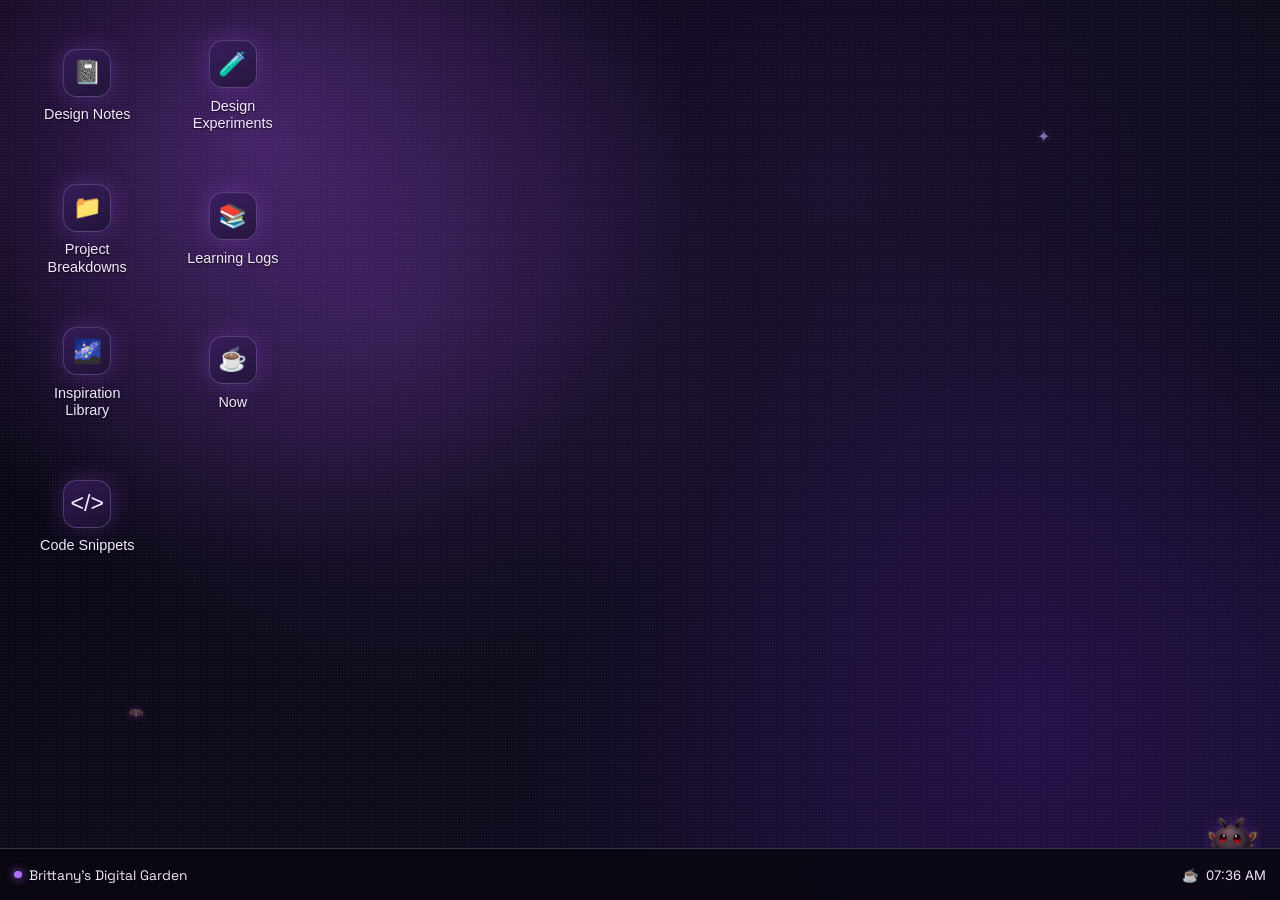
==== index.html @ ffa0adfd "Add interactive desktop environment with app content and styles - Implemented JavaScript functionali" ====
<!DOCTYPE html>
<html lang="en">
  <head>
    <meta charset="UTF-8" />
    <meta name="viewport" content="width=device-width, initial-scale=1.0" />
    <title>Brittany's Digital Garden</title>
    <link rel="preconnect" href="https://fonts.googleapis.com" />
    <link rel="preconnect" href="https://fonts.gstatic.com" crossorigin />
    <link
      href="https://fonts.googleapis.com/css2?family=Inter:wght@400;500;600;700&family=Space+Grotesk:wght@500;700&display=swap"
      rel="stylesheet"
    />
    <link rel="stylesheet" href="styles.css" />
  </head>
  <body>
    <a class="skip-link" href="#desktop-main">Skip to desktop content</a>

    <div class="wallpaper" aria-hidden="true">
      <div class="stars"></div>
      <div class="nebula"></div>
      <div class="grain"></div>
      <div class="moth moth-1">✦</div>
      <div class="moth moth-2">🦇</div>
      <div class="mothman" title="The Mothman is watching...">
        <img src="assets/images/mothman.png" alt="" class="mothman-img" />
      </div>
    </div>

    <main id="desktop-main" class="desktop" aria-label="Brittany's desktop environment">
      <section class="desktop-icons" aria-label="Desktop shortcuts">
        <button class="desktop-icon" data-app="notes" aria-label="Open Design Notes">
          <span class="icon-art" aria-hidden="true">📓</span>
          <span class="icon-label">Design Notes</span>
        </button>
        <button class="desktop-icon" data-app="experiments" aria-label="Open Design Experiments">
          <span class="icon-art" aria-hidden="true">🧪</span>
          <span class="icon-label">Design Experiments</span>
        </button>
        <button class="desktop-icon" data-app="projects" aria-label="Open Project Breakdowns">
          <span class="icon-art" aria-hidden="true">📁</span>
          <span class="icon-label">Project Breakdowns</span>
        </button>
        <button class="desktop-icon" data-app="learning" aria-label="Open Learning Logs">
          <span class="icon-art" aria-hidden="true">📚</span>
          <span class="icon-label">Learning Logs</span>
        </button>
        <button class="desktop-icon" data-app="inspiration" aria-label="Open Inspiration Library">
          <span class="icon-art" aria-hidden="true">🌌</span>
          <span class="icon-label">Inspiration Library</span>
        </button>
        <button class="desktop-icon" data-app="now" aria-label="Open Now page">
          <span class="icon-art" aria-hidden="true">☕</span>
          <span class="icon-label">Now</span>
        </button>
        <button class="desktop-icon" data-app="snippets" aria-label="Open Code Snippets">
          <span class="icon-art" aria-hidden="true">&lt;/&gt;</span>
          <span class="icon-label">Code Snippets</span>
        </button>
      </section>

      <section class="window-layer" id="window-layer" aria-live="polite"></section>

      <footer class="taskbar" aria-label="Desktop dock">
        <div class="taskbar-title">
          <span class="dot"></span>
          Brittany's Digital Garden
        </div>
        <div id="taskbar-windows" class="taskbar-windows" aria-label="Open windows"></div>
        <div class="taskbar-right">
          <span class="taskbar-coffee" aria-hidden="true">☕</span>
          <time id="clock" aria-label="Current time"></time>
        </div>
      </footer>
    </main>

    <main class="mobile-garden" aria-label="Mobile view of Brittany's Digital Garden">
      <header class="mobile-header">
        <h1>Brittany's Digital Garden</h1>
        <p>Late-night notes, projects, and experiments.</p>
      </header>
      <section class="mobile-cards" id="mobile-cards"></section>
    </main>

    <template id="tpl-notes" data-title="Design Notes">
      <article class="content-block">
        <h2>Design Notes</h2>
        <ul class="entry-list">
          <li><strong>Typography:</strong> Pair serif headlines with clean sans body copy for a haunted editorial vibe.</li>
          <li><strong>Palette test:</strong> Lavender highlights work best when background stays near-black with soft blue-purple haze.</li>
          <li><strong>UX thought:</strong> Motion should feel like breathing, not bouncing; fade + slight scale keeps calm energy.</li>
          <li><strong>Layout study:</strong> Asymmetrical cards can still feel stable when spacing and type scale stay consistent.</li>
        </ul>
      </article>
    </template>

    <template id="tpl-projects" data-title="Project Breakdowns">
      <article class="content-block">
        <h2>Project Breakdowns</h2>
        <section>
          <h3>Java Noir Scrollytelling Project</h3>
          <p>A cinematic narrative page blending coffee culture history with atmospheric transitions and layered storytelling.</p>
          <p><strong>Tools:</strong> HTML, CSS, JavaScript, GSAP, ScrollTrigger</p>
          <p><strong>Design decisions:</strong> Dark framing, dramatic section reveals, and typewriter-like moments for pacing.</p>
        </section>
        <section>
          <h3>History of Web Design</h3>
          <p>Interactive timeline documenting major shifts in web aesthetics from table layouts to immersive interfaces.</p>
          <p><strong>Tools:</strong> Semantic HTML, CSS grid/flex, custom timeline logic</p>
          <p><strong>Design decisions:</strong> Era-based colors and restrained animation to keep educational clarity.</p>
        </section>
        <section>
          <h3>Yo-Pida Project</h3>
          <p>A character-forward concept site focused on playful motion, bright accents, and storytelling through UI.</p>
          <p><strong>Tools:</strong> Figma, Illustrator, CSS animations</p>
          <p><strong>Design decisions:</strong> Bold iconography and motion rhythm to express personality without overwhelming users.</p>
        </section>
      </article>
    </template>

    <template id="tpl-experiments" data-title="Design Experiments">
      <article class="content-block">
        <h2>Design Experiments</h2>
        <ul class="entry-list">
          <li><strong>GSAP Scroll Echo:</strong> Triggered headers with delayed glow trails.</li>
          <li><strong>Micro Animation Test:</strong> Button press states with subtle depth + neon edge shift.</li>
          <li><strong>Layout Prototype:</strong> Split hero with floating note cards and magnetic cursor area.</li>
          <li><strong>UI Component Lab:</strong> Window tabs, glass panels, and moody status indicators.</li>
        </ul>
      </article>
    </template>

    <template id="tpl-learning" data-title="Learning Logs">
      <article class="content-block">
        <h2>Learning Logs</h2>
        <section>
          <h3>Week 11 — Motion as Story</h3>
          <p><strong>Learned:</strong> Animation works best when tied to hierarchy and narrative beats.</p>
          <p><strong>Difficult:</strong> Balancing performance with layered effects on older devices.</p>
          <p><strong>Experimented:</strong> Staggered text reveal timings and viewport-aware trigger thresholds.</p>
        </section>
        <section>
          <h3>Week 12 — Systems Thinking</h3>
          <p><strong>Learned:</strong> Reusable design tokens keep projects coherent even when styles vary.</p>
          <p><strong>Difficult:</strong> Naming patterns that still make sense six weeks later.</p>
          <p><strong>Experimented:</strong> Purple tonal scales for contrast-safe UI in dark mode.</p>
        </section>
      </article>
    </template>

    <template id="tpl-inspiration" data-title="Inspiration Library">
      <article class="content-block">
        <h2>Inspiration Library</h2>
        <div class="inspiration-grid">
          <section>
            <h3>Websites</h3>
            <p>Experimental portfolios, immersive story sites, and retro web tributes.</p>
          </section>
          <section>
            <h3>Music Aesthetics</h3>
            <p>Synthwave, ambient night drive mixes, and dark lo-fi loops.</p>
          </section>
          <section>
            <h3>Game UI</h3>
            <p>Diegetic HUDs, inventory systems, and moody RPG menu transitions.</p>
          </section>
          <section>
            <h3>Dark/Gothic Design</h3>
            <p>Victorian-inspired type, shadow layering, and atmospheric textures.</p>
          </section>
          <section>
            <h3>Internet Culture</h3>
            <p>Old forums, fan pages, and the handmade weirdness of early web communities.</p>
          </section>
        </div>
      </article>
    </template>

    <template id="tpl-snippets" data-title="Code Snippets">
      <article class="content-block">
        <h2>Code Snippets</h2>
        <section>
          <h3>Dark Mode Toggle</h3>
          <pre><code>document.body.classList.toggle('dark-mode');</code></pre>
        </section>
        <section>
          <h3>CSS Grid Starter</h3>
          <pre><code>.layout {
  display: grid;
  grid-template-columns: repeat(12, 1fr);
  gap: 1rem;
}</code></pre>
        </section>
        <section>
          <h3>GSAP Starter</h3>
          <pre><code>gsap.from('.card', {
  y: 24,
  opacity: 0,
  duration: 0.8,
  stagger: 0.1
});</code></pre>
        </section>
      </article>
    </template>

    <template id="tpl-now" data-title="Now">
      <article class="content-block">
        <h2>Now</h2>
        <ul class="entry-list">
          <li>Working through my graphic design degree while shipping web projects weekly.</li>
          <li>Building interactive portfolio experiences with stronger visual storytelling.</li>
          <li>Learning GSAP deeply, especially ScrollTrigger timing and composition.</li>
          <li>Fueling late-night coding sessions with too much coffee and ambient playlists.</li>
          <li>Unwinding with games and collecting visual inspiration from moody UI systems.</li>
        </ul>
      </article>
    </template>

    <script src="script.js"></script>
  </body>
</html>
---- styles.css ----
:root {
  --bg-black: #08060f;
  --bg-charcoal: #12101d;
  --surface: rgba(20, 16, 35, 0.85);
  --surface-2: rgba(34, 26, 53, 0.88);
  --purple-deep: #3b1e63;
  --purple-neon: #a855f7;
  --purple-lavender: #d8b4fe;
  --text-main: #f3e8ff;
  --text-dim: #d6bcfa;
  --line: rgba(216, 180, 254, 0.35);
  --shadow-soft: 0 12px 30px rgba(0, 0, 0, 0.5);
  --shadow-purple: 0 0 24px rgba(168, 85, 247, 0.28);
}

* {
  box-sizing: border-box;
}

html,
body {
  width: 100%;
  min-height: 100%;
  margin: 0;
  color: var(--text-main);
  background: var(--bg-black);
  font-family: "Inter", sans-serif;
}

body {
  overflow: hidden;
}

.skip-link {
  position: absolute;
  top: -3rem;
  left: 1rem;
  z-index: 10000;
  padding: 0.5rem 0.75rem;
  border-radius: 0.5rem;
  color: var(--text-main);
  background: #1f1238;
}

.skip-link:focus {
  top: 1rem;
}

.wallpaper {
  position: fixed;
  inset: 0;
  background: radial-gradient(circle at 20% 15%, rgba(168, 85, 247, 0.32), transparent 34%),
    radial-gradient(circle at 80% 80%, rgba(76, 29, 149, 0.34), transparent 40%),
    linear-gradient(140deg, #06030f 0%, #0d0a1a 50%, #110b25 100%);
  overflow: hidden;
}

.stars,
.nebula,
.grain {
  position: absolute;
  inset: 0;
  pointer-events: none;
}

.stars {
  background-image: radial-gradient(circle, rgba(255, 255, 255, 0.5) 0.5px, transparent 1px);
  background-size: 3px 3px;
  opacity: 0.18;
}

.nebula {
  background: radial-gradient(circle at 30% 35%, rgba(168, 85, 247, 0.16), transparent 35%),
    radial-gradient(circle at 65% 20%, rgba(59, 30, 99, 0.3), transparent 45%);
}

.grain {
  background-image: repeating-radial-gradient(circle at 0 0, transparent 0, rgba(255, 255, 255, 0.03) 2px, transparent 4px);
  opacity: 0.3;
  mix-blend-mode: soft-light;
}

.moth {
  position: absolute;
  color: rgba(216, 180, 254, 0.55);
  text-shadow: 0 0 10px rgba(168, 85, 247, 0.35);
  animation: drift 10s ease-in-out infinite;
}

.moth-1 {
  top: 14%;
  right: 18%;
  font-size: 1rem;
}

.moth-2 {
  bottom: 20%;
  left: 10%;
  font-size: 0.8rem;
  animation-delay: 1.6s;
}

.mothman {
  position: absolute;
  right: 1.2rem;
  bottom: 3.22rem;
  width: 3.6rem;
  height: 2.4rem;
  opacity: 0.85;
  user-select: none;
  pointer-events: none;
  z-index: 39;
  overflow: hidden;
}

.mothman-img {
  position: absolute;
  left: 50%;
  top: 0;
  transform: translateX(-50%);
  width: 3.6rem;
  height: auto;
  max-width: none;
  filter: drop-shadow(0 0 8px rgba(168, 85, 247, 0.26));
}

.desktop {
  position: relative;
  z-index: 2;
  height: 100vh;
  width: 100vw;
  display: grid;
  grid-template-rows: 1fr auto;
}

.desktop-icons {
  position: absolute;
  top: 1.1rem;
  left: 1.1rem;
  display: grid;
  grid-template-columns: repeat(2, 128px);
  grid-auto-rows: minmax(126px, auto);
  grid-auto-flow: row;
  align-content: start;
  justify-items: stretch;
  gap: 1.1rem;
  padding: 0.35rem;
  width: max-content;
  max-width: calc(100vw - 2.2rem);
}

.desktop-icon {
  display: flex;
  flex-direction: column;
  align-items: center;
  justify-content: center;
  gap: 0.6rem;
  border: 1px solid transparent;
  border-radius: 0.9rem;
  padding: 0.75rem 0.55rem;
  background: transparent;
  color: var(--text-main);
  cursor: pointer;
  text-align: center;
  transition: background-color 160ms ease, border-color 160ms ease, box-shadow 160ms ease;
}

.desktop-icon .icon-art {
  width: 3rem;
  height: 3rem;
  border-radius: 0.85rem;
  display: grid;
  place-items: center;
  font-size: 1.45rem;
  background: linear-gradient(150deg, rgba(59, 30, 99, 0.75), rgba(31, 20, 54, 0.8));
  border: 1px solid rgba(216, 180, 254, 0.24);
  box-shadow: var(--shadow-purple);
}

.icon-label {
  font-size: 0.9rem;
  line-height: 1.2;
  text-shadow: 0 1px 2px rgba(0, 0, 0, 0.8);
}

.desktop-icon:hover,
.desktop-icon:focus-visible {
  background: rgba(168, 85, 247, 0.12);
  border-color: rgba(216, 180, 254, 0.4);
  outline: none;
}

.desktop-icon.selected {
  background: rgba(168, 85, 247, 0.22);
  border-color: rgba(216, 180, 254, 0.65);
}

.window-layer {
  position: absolute;
  inset: 0;
  pointer-events: none;
}

.window {
  position: absolute;
  width: min(78rem, 90vw);
  max-height: min(88vh, 63rem);
  min-height: 30rem;
  border-radius: 0.95rem;
  border: 1px solid var(--line);
  background: var(--surface);
  backdrop-filter: blur(10px);
  box-shadow: var(--shadow-soft), var(--shadow-purple);
  pointer-events: auto;
  display: grid;
  grid-template-rows: auto 1fr;
  overflow: hidden;
  animation: windowIn 220ms ease;
}

.window.minimized {
  display: none;
}

.window-header {
  display: flex;
  align-items: center;
  justify-content: space-between;
  gap: 0.6rem;
  padding: 0.65rem 0.8rem;
  cursor: move;
  background: linear-gradient(180deg, rgba(42, 29, 67, 0.95), rgba(28, 19, 48, 0.92));
  border-bottom: 1px solid rgba(216, 180, 254, 0.28);
}

.window-title {
  font-family: "Space Grotesk", sans-serif;
  font-size: 0.9rem;
  letter-spacing: 0.02em;
}

.window-actions {
  display: flex;
  align-items: center;
  gap: 0.35rem;
}

.window-btn {
  width: 1.5rem;
  height: 1.5rem;
  border-radius: 0.45rem;
  border: 1px solid rgba(216, 180, 254, 0.45);
  color: var(--text-main);
  background: rgba(23, 15, 38, 0.8);
  cursor: pointer;
}

.window-btn:hover,
.window-btn:focus-visible {
  background: rgba(168, 85, 247, 0.35);
  outline: none;
}

.window-content {
  overflow: auto;
  padding: 1rem 1.1rem 1.25rem;
  background: linear-gradient(180deg, var(--surface) 0%, var(--surface-2) 100%);
}

.folder-view h2,
.page-view h2 {
  margin: 0;
  font-size: 1.1rem;
  color: #f5d9ff;
}

.folder-help {
  margin: 0.55rem 0 0.9rem;
  color: var(--text-dim);
  font-size: 0.9rem;
}

.folder-list {
  display: grid;
  gap: 0.55rem;
}

.folder-item {
  display: grid;
  gap: 0.2rem;
  text-align: left;
  border: 1px solid rgba(216, 180, 254, 0.26);
  border-radius: 0.7rem;
  padding: 0.7rem 0.75rem;
  background: rgba(14, 10, 26, 0.45);
  color: var(--text-main);
  cursor: pointer;
  transition: border-color 140ms ease, background-color 140ms ease, box-shadow 140ms ease;
}

.folder-item:hover,
.folder-item:focus-visible {
  background: rgba(168, 85, 247, 0.16);
  border-color: rgba(216, 180, 254, 0.5);
  box-shadow: 0 0 16px rgba(168, 85, 247, 0.2);
  outline: none;
}

.folder-item-title {
  font-weight: 600;
  font-size: 0.92rem;
}

.folder-item-summary {
  font-size: 0.83rem;
  color: var(--text-dim);
}

.page-view-header {
  display: flex;
  align-items: center;
  justify-content: space-between;
  gap: 0.75rem;
  margin-bottom: 0.8rem;
}

.page-close {
  width: 1.65rem;
  height: 1.65rem;
  border: 1px solid rgba(216, 180, 254, 0.45);
  border-radius: 0.45rem;
  background: rgba(23, 15, 38, 0.8);
  color: var(--text-main);
  cursor: pointer;
}

.page-close:hover,
.page-close:focus-visible {
  background: rgba(168, 85, 247, 0.35);
  outline: none;
}

.page-body {
  display: grid;
  gap: 0.8rem;
}

.content-block h2 {
  margin: 0 0 0.75rem;
  font-size: 1.35rem;
  color: #f5d9ff;
}

.content-block h3 {
  margin: 1rem 0 0.45rem;
  font-size: 1rem;
  color: #e6c8ff;
}

.content-block p,
.content-block li {
  color: var(--text-dim);
  line-height: 1.5;
  font-size: 0.95rem;
}

.entry-list {
  margin: 0;
  padding-left: 1rem;
}

.inspiration-grid {
  position: relative;
  display: grid;
  grid-template-columns: repeat(auto-fit, minmax(12rem, 1fr));
  gap: 0.8rem;
}

.inspiration-grid .constellation-layer {
  position: absolute;
  inset: 0;
  pointer-events: none;
  z-index: 1;
}

.inspiration-grid section {
  position: relative;
  z-index: 2;
  padding: 0.65rem 0.75rem;
  border-radius: 0.65rem;
  border: 1px solid rgba(216, 180, 254, 0.2);
  background: rgba(10, 7, 20, 0.35);
  transition: border-color 160ms ease, box-shadow 160ms ease, transform 160ms ease;
}

.inspiration-grid section:hover,
.inspiration-grid section:focus-within {
  border-color: rgba(216, 180, 254, 0.45);
  box-shadow: 0 0 18px rgba(168, 85, 247, 0.24);
  transform: translateY(-1px);
}

pre {
  margin: 0.3rem 0 0;
  padding: 0.7rem;
  border-radius: 0.6rem;
  background: #08060e;
  border: 1px solid rgba(216, 180, 254, 0.18);
  color: #e9d5ff;
  overflow-x: auto;
}

.taskbar {
  position: fixed;
  left: 0;
  right: 0;
  bottom: 0;
  z-index: 40;
  height: 3.25rem;
  display: grid;
  grid-template-columns: 1fr auto auto;
  align-items: center;
  gap: 0.8rem;
  padding: 0 0.9rem;
  border-top: 1px solid rgba(216, 180, 254, 0.25);
  background: rgba(9, 7, 15, 0.85);
  backdrop-filter: blur(12px);
}

.taskbar-title {
  font-family: "Space Grotesk", sans-serif;
  font-size: 0.86rem;
  display: flex;
  align-items: center;
  gap: 0.45rem;
}

.dot {
  width: 0.45rem;
  height: 0.45rem;
  border-radius: 999px;
  background: #b16fff;
  box-shadow: 0 0 10px #b16fff;
}

.taskbar-windows {
  display: flex;
  align-items: center;
  gap: 0.35rem;
  min-width: 7rem;
}

.task-chip {
  border: 1px solid rgba(216, 180, 254, 0.32);
  border-radius: 0.5rem;
  padding: 0.3rem 0.5rem;
  font-size: 0.76rem;
  color: var(--text-main);
  background: rgba(31, 20, 54, 0.82);
  cursor: pointer;
}

.task-chip.active,
.task-chip:hover,
.task-chip:focus-visible {
  background: rgba(168, 85, 247, 0.36);
  outline: none;
}

.taskbar-right {
  display: flex;
  align-items: center;
  gap: 0.45rem;
  font-size: 0.82rem;
}

.taskbar-coffee {
  opacity: 0.85;
}

.mobile-garden {
  display: none;
}

.mobile-header {
  padding: 1rem;
}

.mobile-header h1 {
  margin: 0;
  font-family: "Space Grotesk", sans-serif;
}

.mobile-header p {
  margin: 0.5rem 0 0;
  color: var(--text-dim);
}

.mobile-cards {
  padding: 0 1rem 1rem;
  display: grid;
  gap: 0.8rem;
}

.mobile-card {
  border-radius: 0.85rem;
  border: 1px solid rgba(216, 180, 254, 0.28);
  background: rgba(19, 14, 33, 0.86);
  overflow: hidden;
}

.mobile-card-header {
  padding: 0.7rem 0.8rem;
  border-bottom: 1px solid rgba(216, 180, 254, 0.2);
  background: rgba(33, 24, 52, 0.9);
  font-family: "Space Grotesk", sans-serif;
}

.mobile-card-content {
  padding: 0.9rem;
}

@keyframes windowIn {
  from {
    transform: scale(0.96);
    opacity: 0;
  }
  to {
    transform: scale(1);
    opacity: 1;
  }
}

@keyframes drift {
  0%,
  100% {
    transform: translateY(0) translateX(0);
  }
  50% {
    transform: translateY(-8px) translateX(5px);
  }
}

@media (max-width: 900px) {
  body {
    overflow-y: auto;
  }

  .desktop {
    display: none;
  }

  .mobile-garden {
    position: relative;
    z-index: 2;
    min-height: 100vh;
    display: block;
  }
}

@media (prefers-reduced-motion: reduce) {
  *,
  *::before,
  *::after {
    animation-duration: 0.01ms !important;
    animation-iteration-count: 1 !important;
    transition-duration: 0.01ms !important;
    scroll-behavior: auto !important;
  }
}
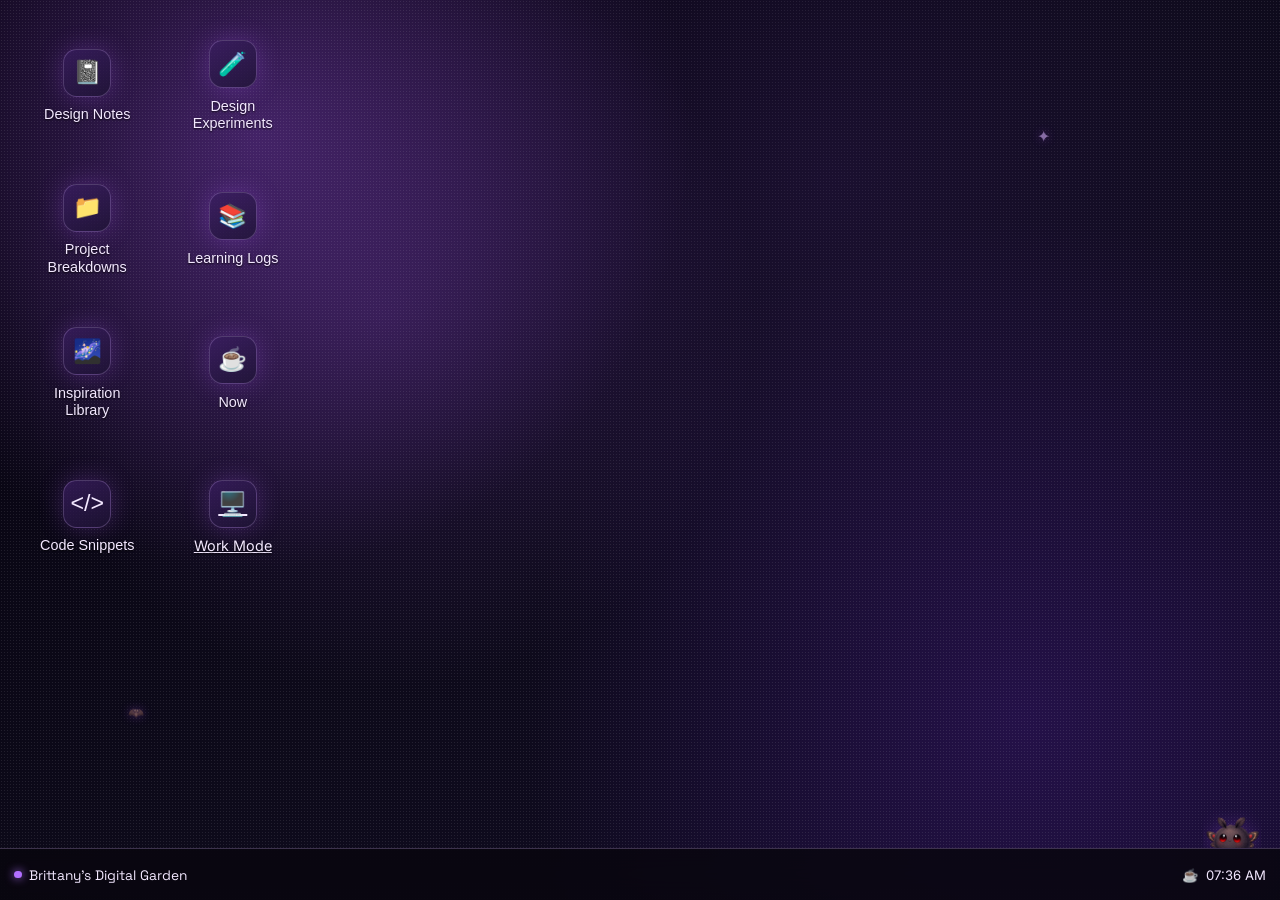
==== commit 0f801b67: "Add Work Mode portfolio application with HTML and JavaScript - Create work-mode.html for the portfol" ====
--- a/index.html
+++ b/index.html
@@ -56,6 +56,10 @@
           <span class="icon-art" aria-hidden="true">&lt;/&gt;</span>
           <span class="icon-label">Code Snippets</span>
         </button>
+        <a class="desktop-icon" href="work-mode.html" aria-label="Open Work Mode portfolio">
+          <span class="icon-art" aria-hidden="true">🖥️</span>
+          <span class="icon-label">Work Mode</span>
+        </a>
       </section>
 
       <section class="window-layer" id="window-layer" aria-live="polite"></section>
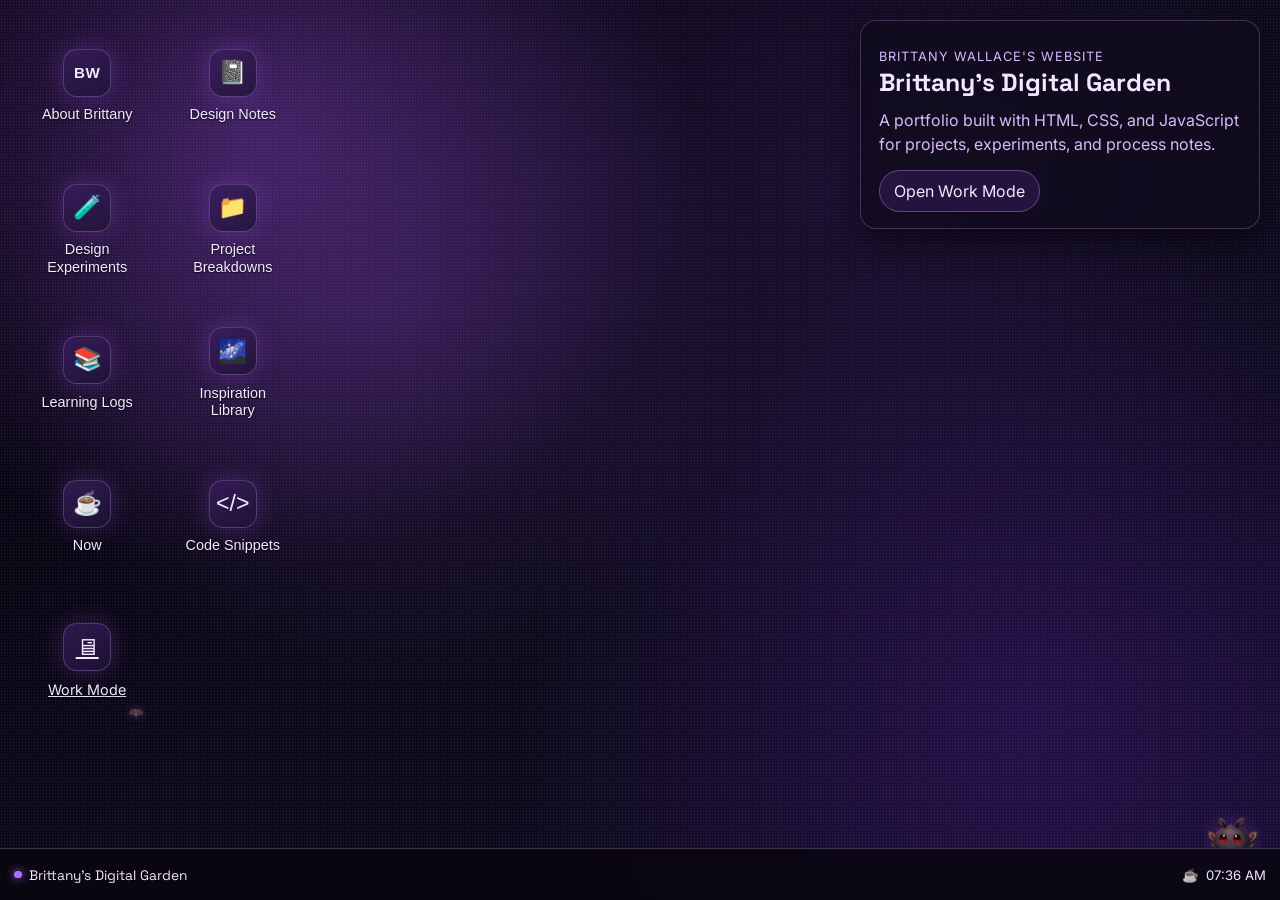
==== commit c6664d9d: "Align portfolio site with assignment requirements" ====
--- a/index.html
+++ b/index.html
@@ -4,6 +4,10 @@
     <meta charset="UTF-8" />
     <meta name="viewport" content="width=device-width, initial-scale=1.0" />
     <title>Brittany's Digital Garden</title>
+    <meta
+      name="description"
+      content="Brittany Wallace's digital garden portfolio featuring web design projects, experiments, learning logs, and interactive front-end work."
+    />
     <link rel="preconnect" href="https://fonts.googleapis.com" />
     <link rel="preconnect" href="https://fonts.gstatic.com" crossorigin />
     <link
@@ -19,45 +23,59 @@
       <div class="stars"></div>
       <div class="nebula"></div>
       <div class="grain"></div>
-      <div class="moth moth-1">✦</div>
-      <div class="moth moth-2">🦇</div>
+      <div class="moth moth-1">&#10022;</div>
+      <div class="moth moth-2">&#129415;</div>
       <div class="mothman" title="The Mothman is watching...">
         <img src="assets/images/mothman.png" alt="" class="mothman-img" />
       </div>
     </div>
 
     <main id="desktop-main" class="desktop" aria-label="Brittany's desktop environment">
+      <aside class="desktop-intro" aria-label="Site overview">
+        <p class="desktop-intro-kicker">Brittany Wallace's website</p>
+        <h1>Brittany's Digital Garden</h1>
+        <p>
+          A portfolio built with HTML, CSS, and JavaScript for projects, experiments,
+          and process notes.
+        </p>
+        <a class="desktop-intro-link" href="portfolio/work-mode.html">Open Work Mode</a>
+      </aside>
+
       <section class="desktop-icons" aria-label="Desktop shortcuts">
+        <button class="desktop-icon" data-app="about" aria-label="Open About Brittany">
+          <span class="icon-art" aria-hidden="true">BW</span>
+          <span class="icon-label">About Brittany</span>
+        </button>
         <button class="desktop-icon" data-app="notes" aria-label="Open Design Notes">
-          <span class="icon-art" aria-hidden="true">📓</span>
+          <span class="icon-art" aria-hidden="true">&#128211;</span>
           <span class="icon-label">Design Notes</span>
         </button>
         <button class="desktop-icon" data-app="experiments" aria-label="Open Design Experiments">
-          <span class="icon-art" aria-hidden="true">🧪</span>
+          <span class="icon-art" aria-hidden="true">&#129514;</span>
           <span class="icon-label">Design Experiments</span>
         </button>
         <button class="desktop-icon" data-app="projects" aria-label="Open Project Breakdowns">
-          <span class="icon-art" aria-hidden="true">📁</span>
+          <span class="icon-art" aria-hidden="true">&#128193;</span>
           <span class="icon-label">Project Breakdowns</span>
         </button>
         <button class="desktop-icon" data-app="learning" aria-label="Open Learning Logs">
-          <span class="icon-art" aria-hidden="true">📚</span>
+          <span class="icon-art" aria-hidden="true">&#128218;</span>
           <span class="icon-label">Learning Logs</span>
         </button>
         <button class="desktop-icon" data-app="inspiration" aria-label="Open Inspiration Library">
-          <span class="icon-art" aria-hidden="true">🌌</span>
+          <span class="icon-art" aria-hidden="true">&#127756;</span>
           <span class="icon-label">Inspiration Library</span>
         </button>
         <button class="desktop-icon" data-app="now" aria-label="Open Now page">
-          <span class="icon-art" aria-hidden="true">☕</span>
+          <span class="icon-art" aria-hidden="true">&#9749;</span>
           <span class="icon-label">Now</span>
         </button>
         <button class="desktop-icon" data-app="snippets" aria-label="Open Code Snippets">
           <span class="icon-art" aria-hidden="true">&lt;/&gt;</span>
           <span class="icon-label">Code Snippets</span>
         </button>
-        <a class="desktop-icon" href="work-mode.html" aria-label="Open Work Mode portfolio">
-          <span class="icon-art" aria-hidden="true">🖥️</span>
+        <a class="desktop-icon" href="portfolio/work-mode.html" aria-label="Open Work Mode portfolio">
+          <span class="icon-art" aria-hidden="true">&#128421;</span>
           <span class="icon-label">Work Mode</span>
         </a>
       </section>
@@ -71,7 +89,7 @@
         </div>
         <div id="taskbar-windows" class="taskbar-windows" aria-label="Open windows"></div>
         <div class="taskbar-right">
-          <span class="taskbar-coffee" aria-hidden="true">☕</span>
+          <span class="taskbar-coffee" aria-hidden="true">&#9749;</span>
           <time id="clock" aria-label="Current time"></time>
         </div>
       </footer>
@@ -79,146 +97,17 @@
 
     <main class="mobile-garden" aria-label="Mobile view of Brittany's Digital Garden">
       <header class="mobile-header">
+        <p class="mobile-kicker">Brittany Wallace's website</p>
         <h1>Brittany's Digital Garden</h1>
-        <p>Late-night notes, projects, and experiments.</p>
+        <p>
+          A portfolio site for web design, class projects, interactive experiments, and
+          design process notes.
+        </p>
+        <a class="mobile-work-link" href="portfolio/work-mode.html">Open Work Mode portfolio</a>
       </header>
       <section class="mobile-cards" id="mobile-cards"></section>
     </main>
 
-    <template id="tpl-notes" data-title="Design Notes">
-      <article class="content-block">
-        <h2>Design Notes</h2>
-        <ul class="entry-list">
-          <li><strong>Typography:</strong> Pair serif headlines with clean sans body copy for a haunted editorial vibe.</li>
-          <li><strong>Palette test:</strong> Lavender highlights work best when background stays near-black with soft blue-purple haze.</li>
-          <li><strong>UX thought:</strong> Motion should feel like breathing, not bouncing; fade + slight scale keeps calm energy.</li>
-          <li><strong>Layout study:</strong> Asymmetrical cards can still feel stable when spacing and type scale stay consistent.</li>
-        </ul>
-      </article>
-    </template>
-
-    <template id="tpl-projects" data-title="Project Breakdowns">
-      <article class="content-block">
-        <h2>Project Breakdowns</h2>
-        <section>
-          <h3>Java Noir Scrollytelling Project</h3>
-          <p>A cinematic narrative page blending coffee culture history with atmospheric transitions and layered storytelling.</p>
-          <p><strong>Tools:</strong> HTML, CSS, JavaScript, GSAP, ScrollTrigger</p>
-          <p><strong>Design decisions:</strong> Dark framing, dramatic section reveals, and typewriter-like moments for pacing.</p>
-        </section>
-        <section>
-          <h3>History of Web Design</h3>
-          <p>Interactive timeline documenting major shifts in web aesthetics from table layouts to immersive interfaces.</p>
-          <p><strong>Tools:</strong> Semantic HTML, CSS grid/flex, custom timeline logic</p>
-          <p><strong>Design decisions:</strong> Era-based colors and restrained animation to keep educational clarity.</p>
-        </section>
-        <section>
-          <h3>Yo-Pida Project</h3>
-          <p>A character-forward concept site focused on playful motion, bright accents, and storytelling through UI.</p>
-          <p><strong>Tools:</strong> Figma, Illustrator, CSS animations</p>
-          <p><strong>Design decisions:</strong> Bold iconography and motion rhythm to express personality without overwhelming users.</p>
-        </section>
-      </article>
-    </template>
-
-    <template id="tpl-experiments" data-title="Design Experiments">
-      <article class="content-block">
-        <h2>Design Experiments</h2>
-        <ul class="entry-list">
-          <li><strong>GSAP Scroll Echo:</strong> Triggered headers with delayed glow trails.</li>
-          <li><strong>Micro Animation Test:</strong> Button press states with subtle depth + neon edge shift.</li>
-          <li><strong>Layout Prototype:</strong> Split hero with floating note cards and magnetic cursor area.</li>
-          <li><strong>UI Component Lab:</strong> Window tabs, glass panels, and moody status indicators.</li>
-        </ul>
-      </article>
-    </template>
-
-    <template id="tpl-learning" data-title="Learning Logs">
-      <article class="content-block">
-        <h2>Learning Logs</h2>
-        <section>
-          <h3>Week 11 — Motion as Story</h3>
-          <p><strong>Learned:</strong> Animation works best when tied to hierarchy and narrative beats.</p>
-          <p><strong>Difficult:</strong> Balancing performance with layered effects on older devices.</p>
-          <p><strong>Experimented:</strong> Staggered text reveal timings and viewport-aware trigger thresholds.</p>
-        </section>
-        <section>
-          <h3>Week 12 — Systems Thinking</h3>
-          <p><strong>Learned:</strong> Reusable design tokens keep projects coherent even when styles vary.</p>
-          <p><strong>Difficult:</strong> Naming patterns that still make sense six weeks later.</p>
-          <p><strong>Experimented:</strong> Purple tonal scales for contrast-safe UI in dark mode.</p>
-        </section>
-      </article>
-    </template>
-
-    <template id="tpl-inspiration" data-title="Inspiration Library">
-      <article class="content-block">
-        <h2>Inspiration Library</h2>
-        <div class="inspiration-grid">
-          <section>
-            <h3>Websites</h3>
-            <p>Experimental portfolios, immersive story sites, and retro web tributes.</p>
-          </section>
-          <section>
-            <h3>Music Aesthetics</h3>
-            <p>Synthwave, ambient night drive mixes, and dark lo-fi loops.</p>
-          </section>
-          <section>
-            <h3>Game UI</h3>
-            <p>Diegetic HUDs, inventory systems, and moody RPG menu transitions.</p>
-          </section>
-          <section>
-            <h3>Dark/Gothic Design</h3>
-            <p>Victorian-inspired type, shadow layering, and atmospheric textures.</p>
-          </section>
-          <section>
-            <h3>Internet Culture</h3>
-            <p>Old forums, fan pages, and the handmade weirdness of early web communities.</p>
-          </section>
-        </div>
-      </article>
-    </template>
-
-    <template id="tpl-snippets" data-title="Code Snippets">
-      <article class="content-block">
-        <h2>Code Snippets</h2>
-        <section>
-          <h3>Dark Mode Toggle</h3>
-          <pre><code>document.body.classList.toggle('dark-mode');</code></pre>
-        </section>
-        <section>
-          <h3>CSS Grid Starter</h3>
-          <pre><code>.layout {
-  display: grid;
-  grid-template-columns: repeat(12, 1fr);
-  gap: 1rem;
-}</code></pre>
-        </section>
-        <section>
-          <h3>GSAP Starter</h3>
-          <pre><code>gsap.from('.card', {
-  y: 24,
-  opacity: 0,
-  duration: 0.8,
-  stagger: 0.1
-});</code></pre>
-        </section>
-      </article>
-    </template>
-
-    <template id="tpl-now" data-title="Now">
-      <article class="content-block">
-        <h2>Now</h2>
-        <ul class="entry-list">
-          <li>Working through my graphic design degree while shipping web projects weekly.</li>
-          <li>Building interactive portfolio experiences with stronger visual storytelling.</li>
-          <li>Learning GSAP deeply, especially ScrollTrigger timing and composition.</li>
-          <li>Fueling late-night coding sessions with too much coffee and ambient playlists.</li>
-          <li>Unwinding with games and collecting visual inspiration from moody UI systems.</li>
-        </ul>
-      </article>
-    </template>
-
     <script src="script.js"></script>
   </body>
 </html>
--- a/styles.css
+++ b/styles.css
@@ -133,6 +133,69 @@
   grid-template-rows: 1fr auto;
 }
 
+.desktop-intro {
+  position: absolute;
+  top: 1.25rem;
+  right: 1.25rem;
+  z-index: 3;
+  width: min(25rem, calc(100vw - 19rem));
+  padding: 1rem 1.1rem;
+  border: 1px solid rgba(216, 180, 254, 0.24);
+  border-radius: 1rem;
+  background: rgba(15, 11, 27, 0.68);
+  backdrop-filter: blur(10px);
+  box-shadow: var(--shadow-soft);
+}
+
+.desktop-intro-kicker,
+.mobile-kicker {
+  margin: 0 0 0.35rem;
+  color: var(--purple-lavender);
+  font-size: 0.8rem;
+  letter-spacing: 0.08em;
+  text-transform: uppercase;
+}
+
+.desktop-intro h1 {
+  margin: 0;
+  font-family: "Space Grotesk", sans-serif;
+  font-size: 1.55rem;
+}
+
+.desktop-intro p {
+  margin: 0.65rem 0 0;
+  color: var(--text-dim);
+  line-height: 1.5;
+}
+
+.desktop-intro-link,
+.mobile-work-link,
+.mobile-card-link {
+  display: inline-flex;
+  align-items: center;
+  justify-content: center;
+  margin-top: 0.85rem;
+  padding: 0.65rem 0.9rem;
+  border: 1px solid rgba(216, 180, 254, 0.32);
+  border-radius: 999px;
+  color: var(--text-main);
+  background: rgba(59, 30, 99, 0.48);
+  text-decoration: none;
+  transition: background-color 160ms ease, border-color 160ms ease, transform 160ms ease;
+}
+
+.desktop-intro-link:hover,
+.desktop-intro-link:focus-visible,
+.mobile-work-link:hover,
+.mobile-work-link:focus-visible,
+.mobile-card-link:hover,
+.mobile-card-link:focus-visible {
+  background: rgba(168, 85, 247, 0.28);
+  border-color: rgba(216, 180, 254, 0.52);
+  outline: none;
+  transform: translateY(-1px);
+}
+
 .desktop-icons {
   position: absolute;
   top: 1.1rem;
@@ -177,6 +240,12 @@
   box-shadow: var(--shadow-purple);
 }
 
+.desktop-icon[data-app="about"] .icon-art {
+  font-size: 0.95rem;
+  font-weight: 700;
+  letter-spacing: 0.04em;
+}
+
 .icon-label {
   font-size: 0.9rem;
   line-height: 1.2;
@@ -556,6 +625,10 @@
     min-height: 100vh;
     display: block;
   }
+
+  .mobile-card-link {
+    margin-top: 0.35rem;
+  }
 }
 
 @media (prefers-reduced-motion: reduce) {
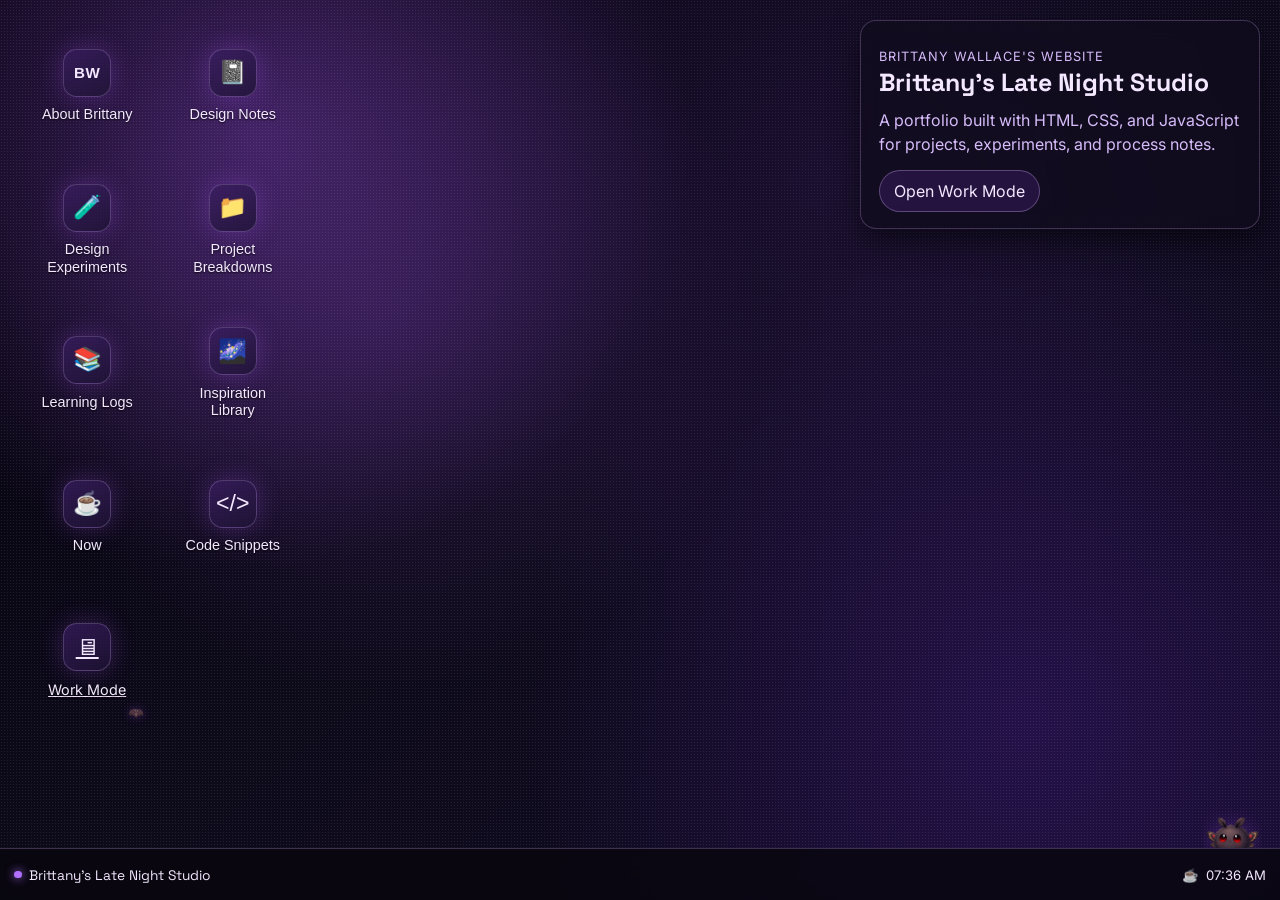
==== commit 2bdf5be0: "Rename site to Brittany's Late Night Studio" ====
--- a/index.html
+++ b/index.html
@@ -3,10 +3,10 @@
   <head>
     <meta charset="UTF-8" />
     <meta name="viewport" content="width=device-width, initial-scale=1.0" />
-    <title>Brittany's Digital Garden</title>
+    <title>Brittany's Late Night Studio</title>
     <meta
       name="description"
-      content="Brittany Wallace's digital garden portfolio featuring web design projects, experiments, learning logs, and interactive front-end work."
+      content="Brittany Wallace's Late Night Studio portfolio featuring web design projects, experiments, learning logs, and interactive front-end work."
     />
     <link rel="preconnect" href="https://fonts.googleapis.com" />
     <link rel="preconnect" href="https://fonts.gstatic.com" crossorigin />
@@ -30,10 +30,10 @@
       </div>
     </div>
 
-    <main id="desktop-main" class="desktop" aria-label="Brittany's desktop environment">
+    <main id="desktop-main" class="desktop" aria-label="Brittany's Late Night Studio desktop environment">
       <aside class="desktop-intro" aria-label="Site overview">
         <p class="desktop-intro-kicker">Brittany Wallace's website</p>
-        <h1>Brittany's Digital Garden</h1>
+        <h1>Brittany's Late Night Studio</h1>
         <p>
           A portfolio built with HTML, CSS, and JavaScript for projects, experiments,
           and process notes.
@@ -85,7 +85,7 @@
       <footer class="taskbar" aria-label="Desktop dock">
         <div class="taskbar-title">
           <span class="dot"></span>
-          Brittany's Digital Garden
+          Brittany's Late Night Studio
         </div>
         <div id="taskbar-windows" class="taskbar-windows" aria-label="Open windows"></div>
         <div class="taskbar-right">
@@ -95,10 +95,10 @@
       </footer>
     </main>
 
-    <main class="mobile-garden" aria-label="Mobile view of Brittany's Digital Garden">
+    <main class="mobile-garden" aria-label="Mobile view of Brittany's Late Night Studio">
       <header class="mobile-header">
         <p class="mobile-kicker">Brittany Wallace's website</p>
-        <h1>Brittany's Digital Garden</h1>
+        <h1>Brittany's Late Night Studio</h1>
         <p>
           A portfolio site for web design, class projects, interactive experiments, and
           design process notes.
